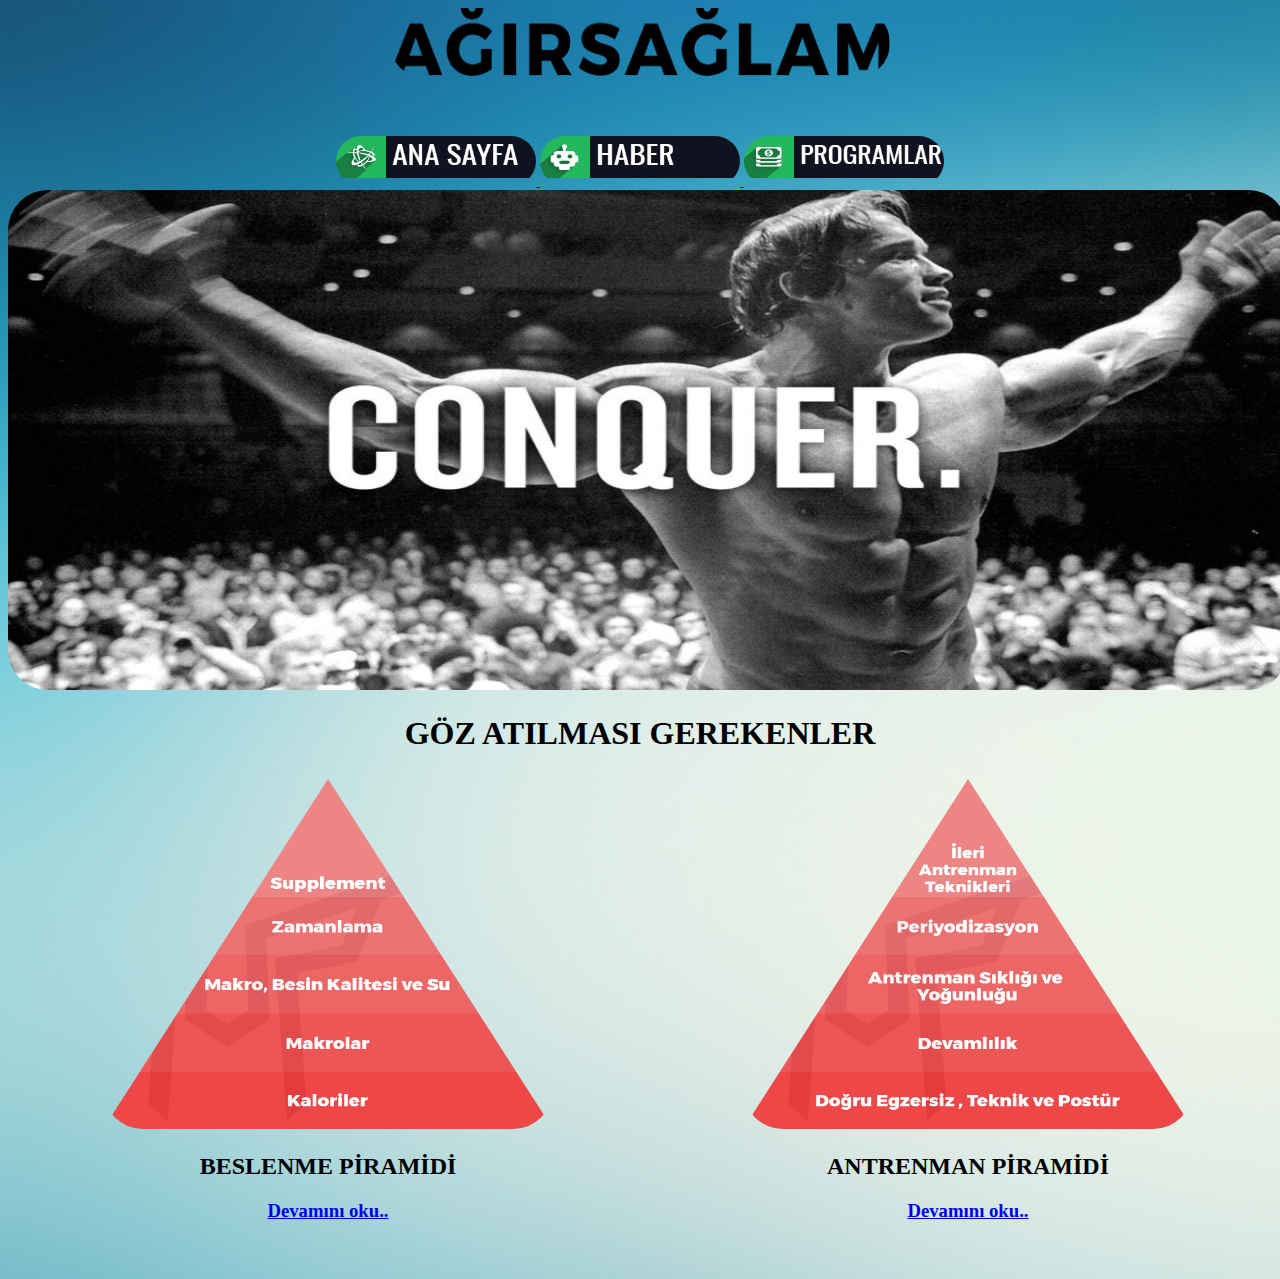
==== websayfam-master/index.html @ 81d2b4ec "Add files via upload" ====
﻿<!DOCTYPE html>
<html lang="tr">
	<head >
		<meta charset="UTF-8">
		<title>bigBiceps</title>
		<link rel="stylesheet" type="text/css" href="style.css">
		<style>
	img{ border:5px -webkit-border-radius:20px; -moz-border-radius:20px; border-radius:40px;}
</style>
	</head>
	<body background="resim/arkaplan.jpg">
	<center>
		<img src="resim/logo.png" width="500" height="70" alt="resim/image.jpg" />
 <br><br> <br><br>

	<center>

			<a href="index.html">
 			<img border="0" src="resim/button1.png" width="200px" height="50px">
 		</a>
 			<a href="haber.html">
 			<img border="0" src="resim/button2.png"  width="200px" height="50px">
 			</a>
 			<a href="ant.html">
 			<img border="0" src="resim/button3.png"  width="200px" height="50px">
 			</a>
	</center>

 
<img src="resim/resim.jpg" width="1280" height="500">
		<center><font color="black" face="tahoma">	<h1>GÖZ ATILMASI GEREKENLER</h1></font></center>
<div class="altkisim">
		<div class="asagisol">
			<img src="resim/piramit1.png" width="450" height="350" alt="Beslenme Piramidi">
			<font color="black" face="tahoma"><h2>BESLENME PİRAMİDİ</h2></font>
			<a href="devaminioku2.html" ><h3>Devamını oku..</h3></a>
		</div>
		<div class="asagisag">
			<img src="resim/piramit2.png" width="450" height="350" alt="Antrenman">
			<font color="black" face="tahoma"><h2>ANTRENMAN PİRAMİDİ</h2>
			</font>
			<a href="devaminioku.html"><h3>Devamını oku..</h3></a> 
        </div>

</div>


	</body>
</html>
---- websayfam-master/style.css ----
.altkisim 
{ 
	height: 500x; 
	width: 1280px; 
}
.asagisol 
{ 
	border-radius: 30px;
	margin-top: 5px;
	height: 500px;  
	width: 640px; 
	float:left;
	background-image: arkaplan;

}
.asagisag 
{ 
	border-radius: 50px;
	margin-top: 5px;
   	height: 500px;
  	width: 640px;
    float:right;
    background-image: arkaplan;

}
.paragraf1
{
	width: 1400px;
	height: 250px;
	text-align: center;
	border-radius: 20px;
  margin: 15px;

}
.paragraf2
{
	width: 1300px;
	height: 350px;
	text-align: center;
	border-radius: 20px;
  margin: 15px;
	
}
.paragraf3
{
	width: 1150px;
	height: 250px;
	text-align: center;
	border-radius: 20px;
  margin: 15px;

}
  .sayfa
{
    width: 700px;
    margin: 0 auto;
}
.sliderKonum
{
    align:center;
    width: 200px;
    height: 400px;
    overflow: hidden;
}
.img-1{left: 0px;}
.img-2{left: 500px;}
.img-3{left: 500px;}
.sliderKonum > 
.slider
{
      position: absolute;
      left:0px;
      width: 2800px;
      height: 400px;
      -webkit-animation-duration: 10s;
      -webkit-animation-name: sliders;
      -webkit-animation-iteration-count:infinite;
      -moz-animation-duration: 10s;
      -moz-animation-name: sliders;
      -moz-animation-iteration-count:infinite;
      -ms-animation-duration: 10s;
      -ms-animation-name: sliders;
      -ms-animation-iteration-count:infinite;
      animation-duration: 10s;
      animation-iteration-count:infinite;
}
      @-webkit-keyframes sliders
{
      0% {left:0px;}
      10% {left:0px;}
      20% {left:-700px;}
      30% {left:-700px;}
      40% {left:-1400px;}
      50% {left:-1400px;}
}
    @-moz-keyframes slider
{
      0% {left:0px;}
      10% {left:0px;}
      20% {left:-700px;}
      30% {left:-700px;}
      40% {left:-1400px;}
      50% {left:-1400px;}
}
    @-ms-keyframes sliders 
{
      0% {left:0px;}
      10% {left:0px;}
      20% {left:-700px;}
      30% {left:-700px;}
      40% {left:-1400px;}
      50% {left:-1400px;}
}
    @keyframes sliders
{
      0% {left:0px;}
      10% {left:0px;}
      20% {left:-700px;}
      30% {left:-700px;}
      40% {left:-1400px;}
      50% {left:-1400px;}
}
.haber1
{
    border-radius: 50px;
    height: 800px;
    width: 860px;
    float: left;
    text-align: justify;
    margin: 25px;
    padding: 10px;

}
.haber2
{
    border-radius: 50px;
    height: 800px;
    width: 860px;
    float:right;
    text-align: justify;
    margin: 25px;
    padding: 10px;
}
.haber3
{
    border-radius: 50px;
    height: 700px;
    width: 860px;
    text-align: justify;
    margin: 25px;
    padding: 10px;
}
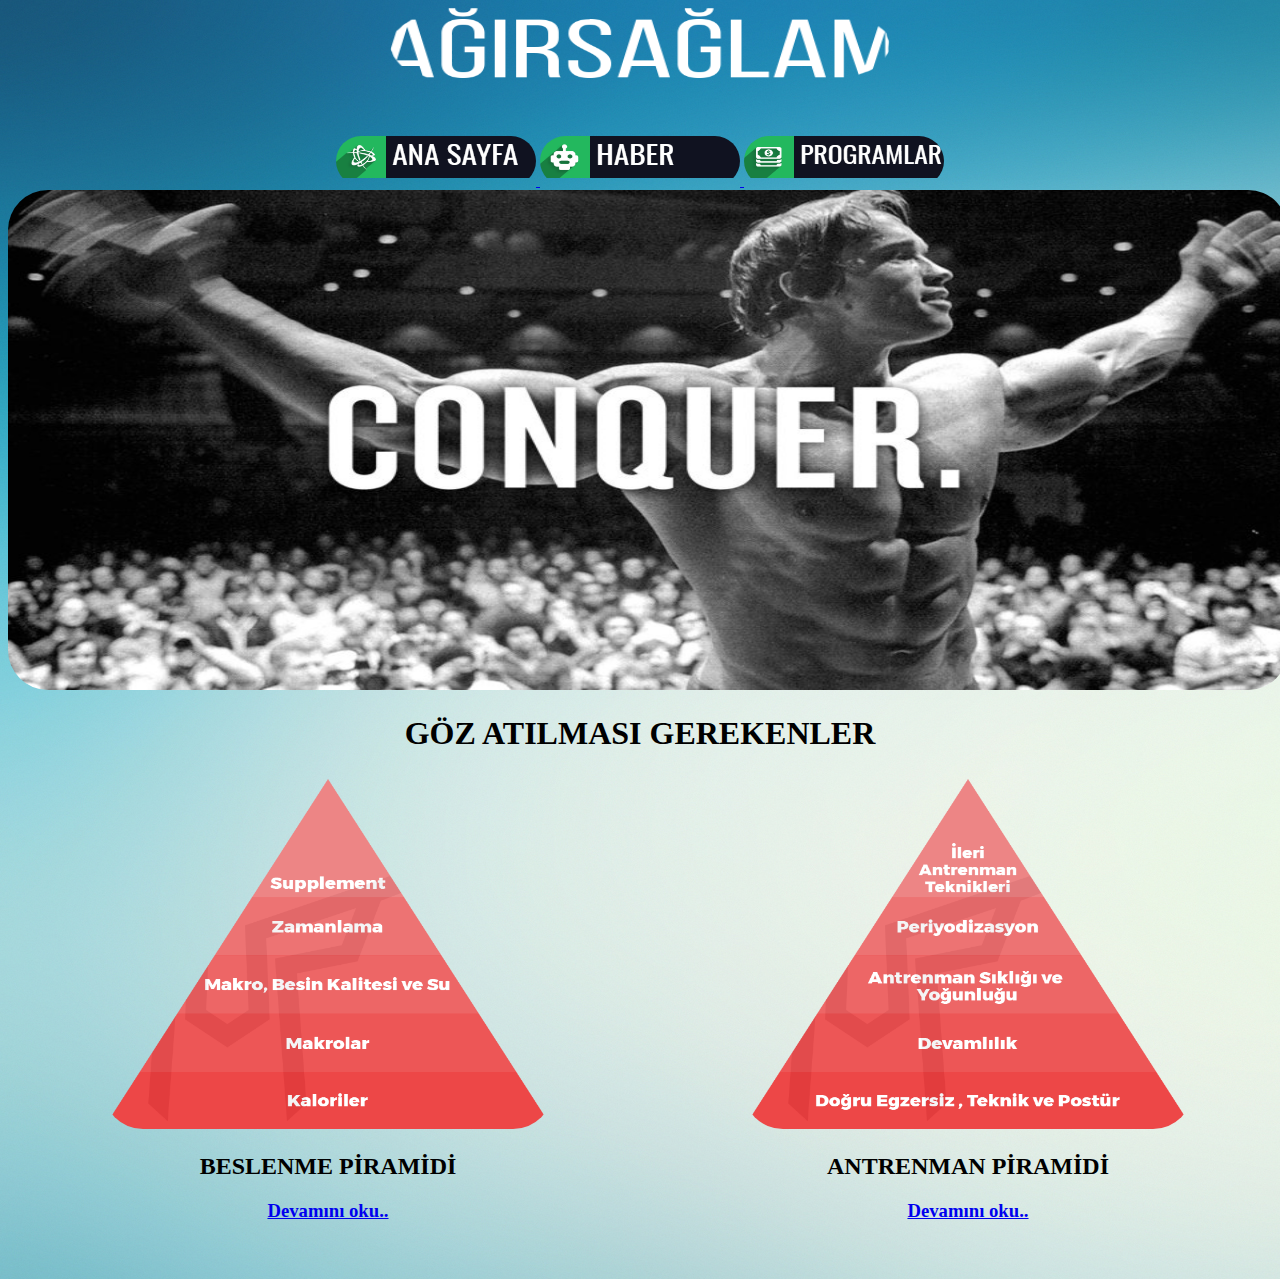
==== commit 6c3f0a21: "Add files via upload" ====
--- a/websayfam-master/index.html
+++ b/websayfam-master/index.html
@@ -5,10 +5,20 @@
 		<title>bigBiceps</title>
 		<link rel="stylesheet" type="text/css" href="style.css">
 		<style>
+		body
+		{
+			cursor: url(resim/charmander.cur), auto;
+		}
+		.url {cursor: url(charmander.cur),auto;}
 	img{ border:5px -webkit-border-radius:20px; -moz-border-radius:20px; border-radius:40px;}
 </style>
 	</head>
-	<body background="resim/arkaplan.jpg">
+	
+		<body background="resim/arkaplan.jpg" >
+
+
+			
+	<div class="ana">
 	<center>
 		<img src="resim/logo.png" width="500" height="70" alt="resim/image.jpg" />
  <br><br> <br><br>
@@ -44,6 +54,8 @@
 
 </div>
 
-
+	</div>
 	</body>
+	
+	
 </html>--- a/websayfam-master/style.css
+++ b/websayfam-master/style.css
@@ -1,3 +1,4 @@
+
 .altkisim 
 { 
 	height: 500x; 
@@ -23,24 +24,60 @@
     background-image: arkaplan;
 
 }
-.paragraf1
+/*.paragraf1
 {
 	width: 1400px;
 	height: 250px;
 	text-align: center;
 	border-radius: 20px;
   margin: 15px;
-
-}
-.paragraf2
+  font-family: monospace;
+  font-weight: bold;
+
+}
+*/
+.paragraf1
+{
+border-radius: 36px;
+  background-image: -moz-linear-gradient( 90deg, rgb(0,176,255) 0%, rgb(0,135,255) 100%);
+  background-image: -webkit-linear-gradient( 90deg, rgb(0,176,255) 0%, rgb(0,135,255) 100%);
+  background-image: -ms-linear-gradient( 90deg, rgb(0,176,255) 0%, rgb(0,135,255) 100%);
+  box-shadow: 0px 20px 46.5px 3.5px rgba(0, 0, 0, 0.5),inset 0px 1px 68.68px 32.32px rgba(0, 0, 0, 0.13);
+  position: center;
+  left: 93px;
+  top: 1800px;
+  width: 1300px;
+  height: 200px;
+  z-index: 3;
+}
+  
+/*.paragraf2
 {
 	width: 1300px;
 	height: 350px;
 	text-align: center;
 	border-radius: 20px;
   margin: 15px;
+  font-family: monospace;
+  font-weight: bold;
 	
 }
+*/
+.paragraf2
+{
+border-radius: 36px;
+  background-image: -moz-linear-gradient( 90deg, rgb(0,176,255) 0%, rgb(0,135,255) 100%);
+  background-image: -webkit-linear-gradient( 90deg, rgb(0,176,255) 0%, rgb(0,135,255) 100%);
+  background-image: -ms-linear-gradient( 90deg, rgb(0,176,255) 0%, rgb(0,135,255) 100%);
+  box-shadow: 0px 20px 46.5px 3.5px rgba(0, 0, 0, 0.5),inset 0px 1px 68.68px 32.32px rgba(0, 0, 0, 0.13);
+  position: center;
+  left: 93px;
+  top: 1800px;
+  width: 1600px;
+  height: 350px;
+  z-index: 3;
+}
+/*
 .paragraf3
 {
 	width: 1150px;
@@ -48,12 +85,30 @@
 	text-align: center;
 	border-radius: 20px;
   margin: 15px;
-
+  font-family: monospace;
+  font-weight: bold;
+
+}
+*/
+.paragraf3
+{
+border-radius: 36px;
+  background-image: -moz-linear-gradient( 90deg, rgb(0,176,255) 0%, rgb(0,135,255) 100%);
+  background-image: -webkit-linear-gradient( 90deg, rgb(0,176,255) 0%, rgb(0,135,255) 100%);
+  background-image: -ms-linear-gradient( 90deg, rgb(0,176,255) 0%, rgb(0,135,255) 100%);
+  box-shadow: 0px 20px 46.5px 3.5px rgba(0, 0, 0, 0.5),inset 0px 1px 68.68px 32.32px rgba(0, 0, 0, 0.13);
+  position: center;
+  left: 93px;
+  top: 1800px;
+  width: 1300px;
+  height: 400px;
+  z-index: 3;
 }
   .sayfa
 {
     width: 700px;
     margin: 0 auto;
+
 }
 .sliderKonum
 {
@@ -120,7 +175,7 @@
       40% {left:-1400px;}
       50% {left:-1400px;}
 }
-.haber1
+/*.haber1
 {
     border-radius: 50px;
     height: 800px;
@@ -129,9 +184,24 @@
     text-align: justify;
     margin: 25px;
     padding: 10px;
-
-}
-.haber2
+}
+*/
+.haber1 
+{
+  border-radius: 36px;
+  background-image: -moz-linear-gradient( 90deg, rgb(0,176,255) 0%, rgb(0,135,255) 100%);
+  background-image: -webkit-linear-gradient( 90deg, rgb(0,176,255) 0%, rgb(0,135,255) 100%);
+  background-image: -ms-linear-gradient( 90deg, rgb(0,176,255) 0%, rgb(0,135,255) 100%);
+  box-shadow: 0px 20px 46.5px 3.5px rgba(0, 0, 0, 0.5),inset 0px 1px 68.68px 32.32px rgba(0, 0, 0, 0.13);
+  position: absolute;
+  left: 60px;
+  top: 800px;
+  width: 860px;
+  height: 800px;
+  z-index: 3;
+
+}
+/*.haber2
 {
     border-radius: 50px;
     height: 800px;
@@ -141,7 +211,23 @@
     margin: 25px;
     padding: 10px;
 }
-.haber3
+*/
+.haber2
+{
+  border-radius: 36px;
+  background-image: -moz-linear-gradient( 90deg, rgb(0,176,255) 0%, rgb(0,135,255) 100%);
+  background-image: -webkit-linear-gradient( 90deg, rgb(0,176,255) 0%, rgb(0,135,255) 100%);
+  background-image: -ms-linear-gradient( 90deg, rgb(0,176,255) 0%, rgb(0,135,255) 100%);
+  box-shadow: 0px 20px 46.5px 3.5px rgba(0, 0, 0, 0.5),inset 0px 1px 68.68px 32.32px rgba(0, 0, 0, 0.13);
+  position: absolute;
+  right:60px;
+  top: 800px;
+  width: 860px;
+  height: 800px;
+  z-index: 3;
+
+}
+/*.haber3
 {
     border-radius: 50px;
     height: 700px;
@@ -149,4 +235,31 @@
     text-align: justify;
     margin: 25px;
     padding: 10px;
+}
+*/
+.haber3
+{
+  border-radius: 36px;
+  background-image: -moz-linear-gradient( 90deg, rgb(0,176,255) 0%, rgb(0,135,255) 100%);
+  background-image: -webkit-linear-gradient( 90deg, rgb(0,176,255) 0%, rgb(0,135,255) 100%);
+  background-image: -ms-linear-gradient( 90deg, rgb(0,176,255) 0%, rgb(0,135,255) 100%);
+  box-shadow: 0px 20px 46.5px 3.5px rgba(0, 0, 0, 0.5),inset 0px 1px 68.68px 32.32px rgba(0, 0, 0, 0.13);
+  position: center;
+  left: 93px;
+  top: 1800px;
+  width: 860px;
+  height: 600px;
+  z-index: 3;
+
+}
+.program1
+{
+  float:left;
+}
+.arkaplan
+{
+  background-image: -moz-linear-gradient( 90deg, rgb(255,0,0) 0%, rgb(145,0,0) 100%);
+  background-image: -webkit-linear-gradient( 90deg, rgb(255,0,0) 0%, rgb(145,0,0) 100%);
+  background-image: -ms-linear-gradient( 90deg, rgb(255,0,0) 0%, rgb(145,0,0) 100%);
+  height: 2300px;
 }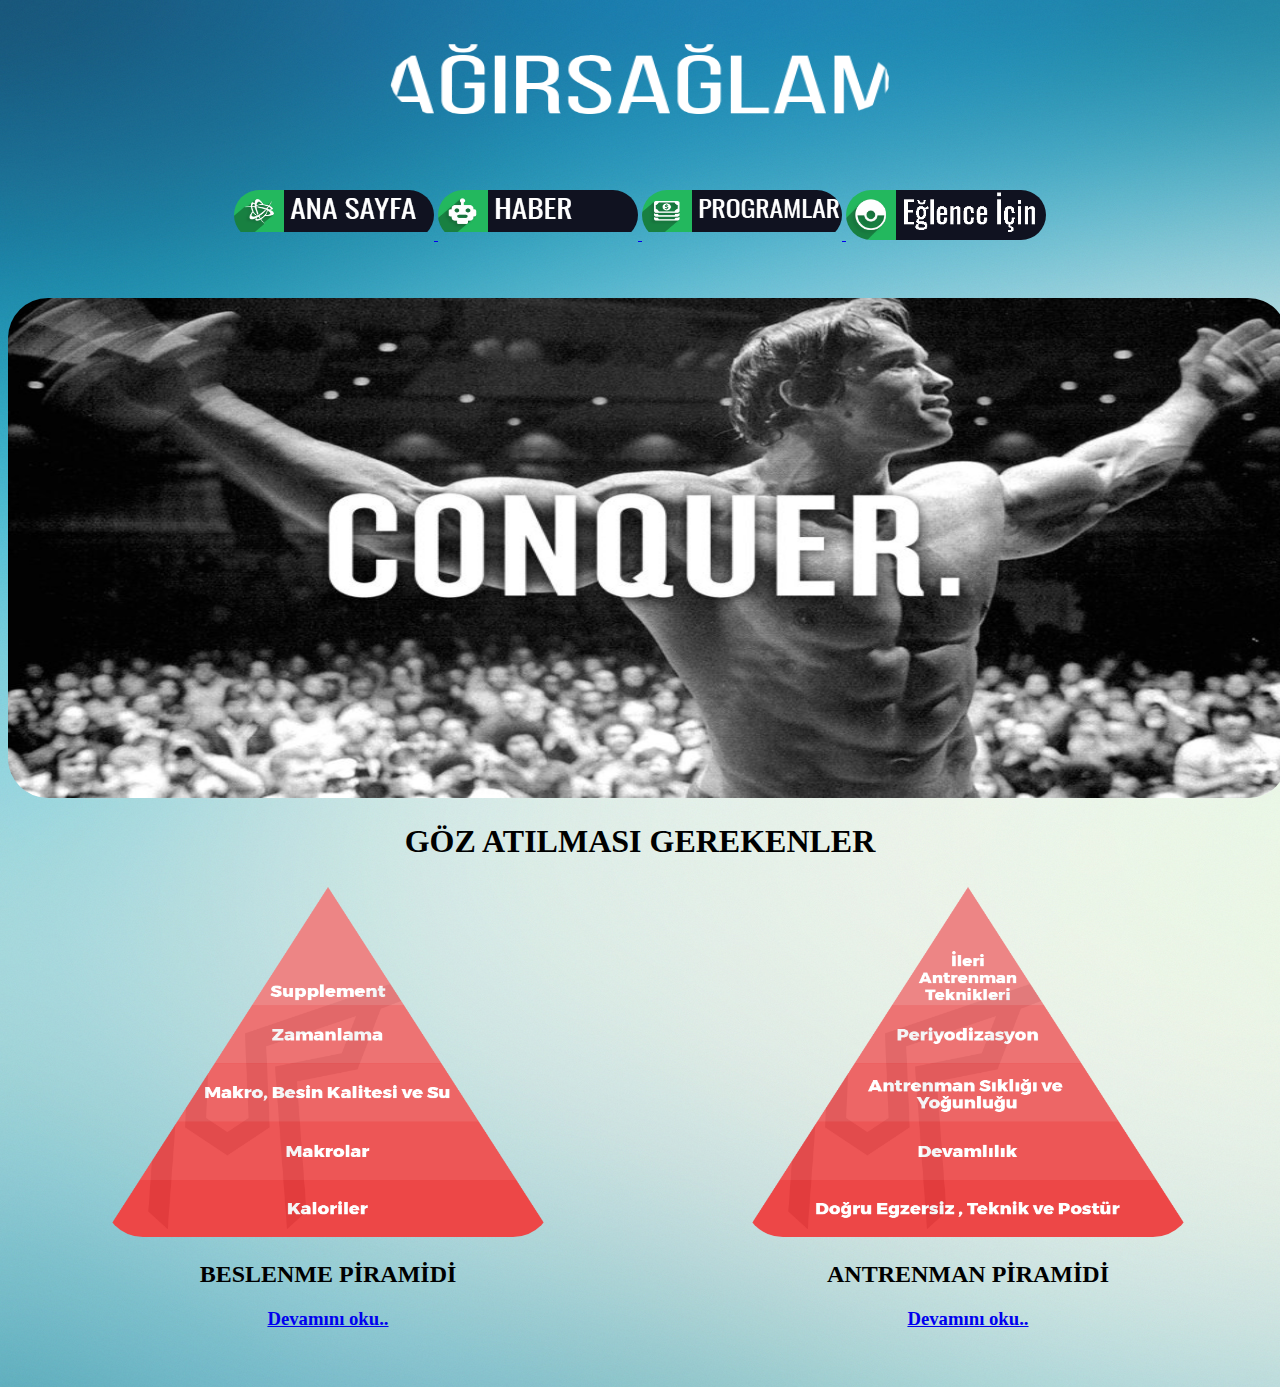
==== commit 1778a6d8: "Add files via upload" ====
--- a/websayfam-master/index.html
+++ b/websayfam-master/index.html
@@ -11,32 +11,38 @@
 		}
 		.url {cursor: url(charmander.cur),auto;}
 	img{ border:5px -webkit-border-radius:20px; -moz-border-radius:20px; border-radius:40px;}
+
 </style>
 	</head>
 	
 		<body background="resim/arkaplan.jpg" >
+			<br><br>
 
 
 			
 	<div class="ana">
 	<center>
 		<img src="resim/logo.png" width="500" height="70" alt="resim/image.jpg" />
- <br><br> <br><br>
+ <br><br> <br><br><br>
 
 	<center>
 
 			<a href="index.html">
  			<img border="0" src="resim/button1.png" width="200px" height="50px">
- 		</a>
+ 		
  			<a href="haber.html">
  			<img border="0" src="resim/button2.png"  width="200px" height="50px">
  			</a>
  			<a href="ant.html">
  			<img border="0" src="resim/button3.png"  width="200px" height="50px">
  			</a>
+
+ 		<a href="zıplayantop.html">
+ 			<img border="0" src="resim/eglence.png" width="200px" height="50px">
+ 		</a>
 	</center>
 
- 
+ <br><br><br>
 <img src="resim/resim.jpg" width="1280" height="500">
 		<center><font color="black" face="tahoma">	<h1>GÖZ ATILMASI GEREKENLER</h1></font></center>
 <div class="altkisim">
@@ -55,6 +61,7 @@
 </div>
 
 	</div>
+
 	</body>
 	
 	
--- a/websayfam-master/style.css
+++ b/websayfam-master/style.css
@@ -262,4 +262,43 @@
   background-image: -webkit-linear-gradient( 90deg, rgb(255,0,0) 0%, rgb(145,0,0) 100%);
   background-image: -ms-linear-gradient( 90deg, rgb(255,0,0) 0%, rgb(145,0,0) 100%);
   height: 2300px;
-}+}
+.program2
+{
+  float: right;
+}
+.balls{
+    width:250px;
+    margin:0 auto;
+}
+.top {
+    width:400px;
+    height:400px;
+    border-radius:50%;
+    background-color:#ef8585;
+    display:inline-block;
+    position: relative;
+    -webkit-animation: ball 2s infinite alternate forwards; 
+    animation: ball 2s infinite alternate forwards;
+}
+.ball1{-webkit-animation-timing-function: cubic-bezier(0,0,1,1); }
+.ball2{-webkit-animation-timing-function: cubic-bezier(0.25,0.1,0.25,1); background-color:#85efee;}
+.ball3 {-webkit-animation-timing-function: cubic-bezier(0.42,0,1,1);
+background-color:#b4ef85;}
+.ball4 {-webkit-animation-timing-function: cubic-bezier(0,0,0.58,1); background-color:#f0ec7f;}
+
+/* Standard syntax */
+.ball1{animation-timing-function: cubic-bezier(0,0,1,1);}
+.ball2 {animation-timing-function: cubic-bezier(0.25,0.1,0.25,1);}
+.ball3{animation-timing-function: cubic-bezier(0.42,0,1,1);}
+.ball4 {animation-timing-function: cubic-bezier(0,0,0.58,1);}
+
+@-webkit-keyframes ball {
+    from {top: 0px;}
+    to {top: 350px;}
+}
+
+@keyframes ball {
+    from {top: 0px;}
+    to {top: 350px;}
+}
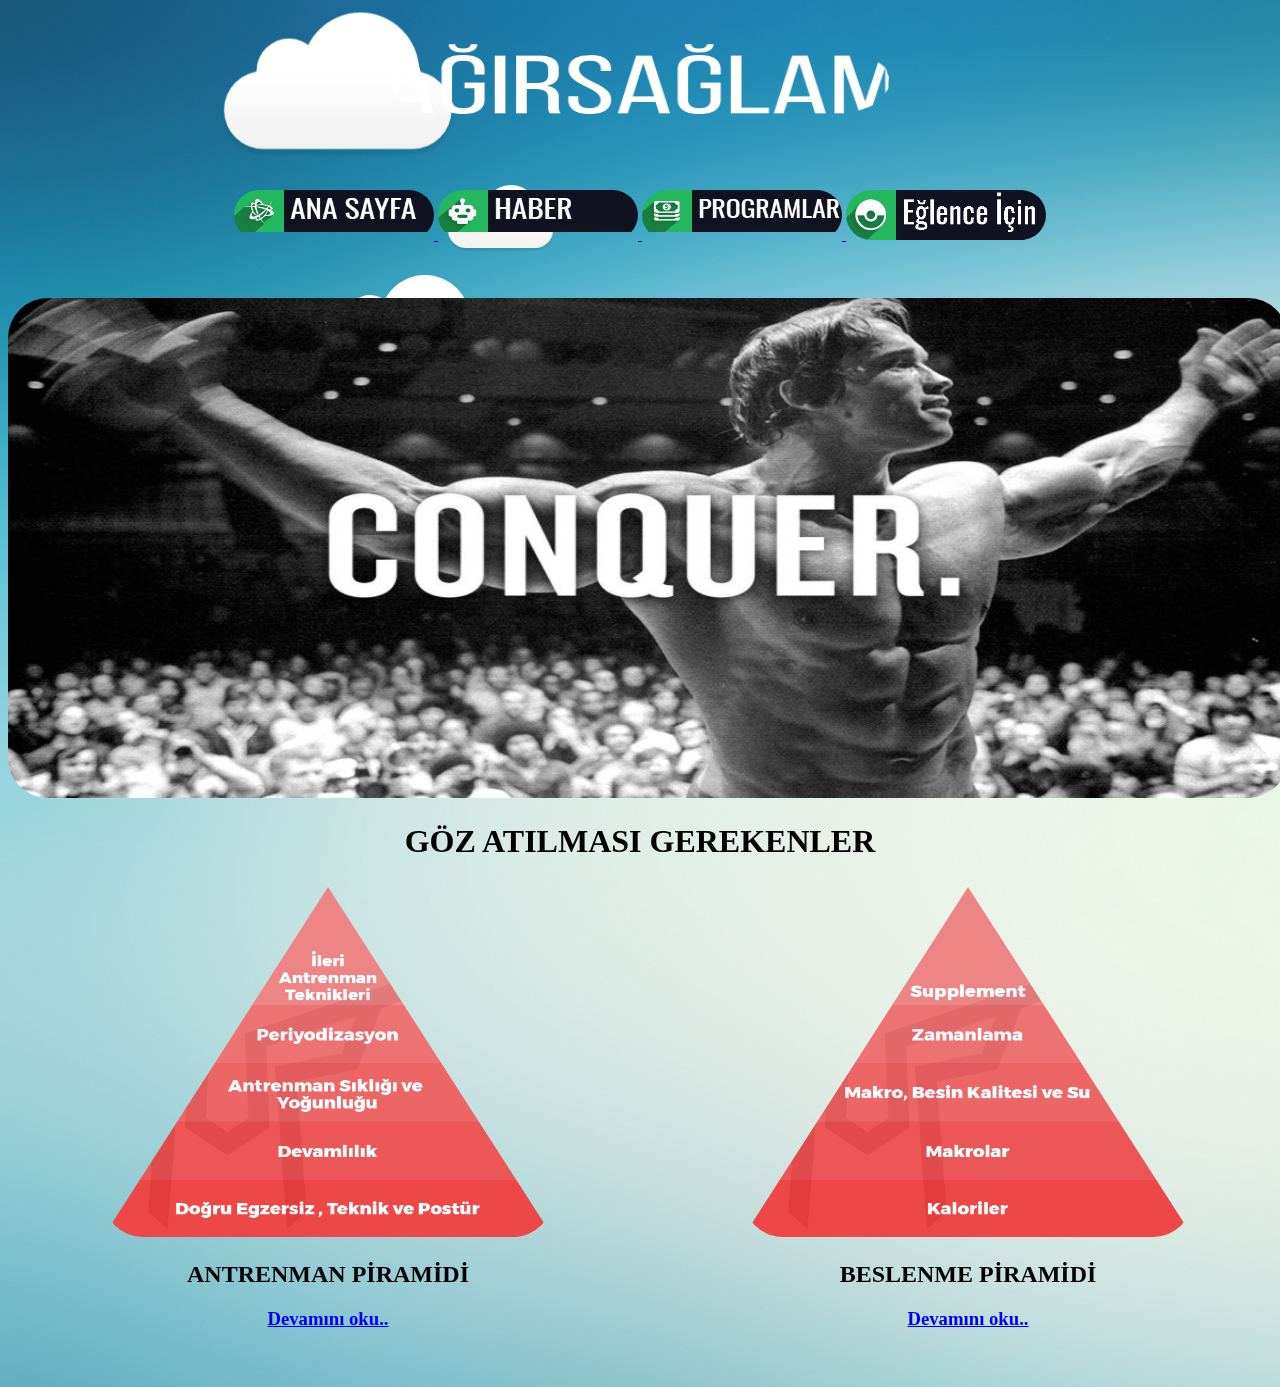
==== commit 6b678fef: "Add files via upload" ====
--- a/websayfam-master/index.html
+++ b/websayfam-master/index.html
@@ -17,8 +17,6 @@
 	
 		<body background="resim/arkaplan.jpg" >
 			<br><br>
-
-
 			
 	<div class="ana">
 	<center>
@@ -47,13 +45,13 @@
 		<center><font color="black" face="tahoma">	<h1>GÖZ ATILMASI GEREKENLER</h1></font></center>
 <div class="altkisim">
 		<div class="asagisol">
-			<img src="resim/piramit1.png" width="450" height="350" alt="Beslenme Piramidi">
-			<font color="black" face="tahoma"><h2>BESLENME PİRAMİDİ</h2></font>
+			<img src="resim/piramit2.png" width="450" height="350" alt="Beslenme Piramidi">
+			<font color="black" face="tahoma"><h2>ANTRENMAN PİRAMİDİ</h2></font>
 			<a href="devaminioku2.html" ><h3>Devamını oku..</h3></a>
 		</div>
 		<div class="asagisag">
-			<img src="resim/piramit2.png" width="450" height="350" alt="Antrenman">
-			<font color="black" face="tahoma"><h2>ANTRENMAN PİRAMİDİ</h2>
+			<img src="resim/piramit1.png" width="450" height="350" alt="Antrenman">
+			<font color="black" face="tahoma"><h2>BESLENME PİRAMİDİ</h2>
 			</font>
 			<a href="devaminioku.html"><h3>Devamını oku..</h3></a> 
         </div>
@@ -61,6 +59,28 @@
 </div>
 
 	</div>
+<div id="background-wrap">
+    <div class="x1">
+        <div class="cloud"></div>
+    </div>
+
+    <div class="x2">
+        <div class="cloud"></div>
+    </div>
+
+    <div class="x3">
+        <div class="cloud"></div>
+    </div>
+
+    <div class="x4">
+        <div class="cloud"></div>
+    </div>
+
+    <div class="x5">
+        <div class="cloud"></div>
+    </div>
+</div>
+
 
 	</body>
 	
--- a/websayfam-master/style.css
+++ b/websayfam-master/style.css
@@ -1,4 +1,4 @@
-
+              
 .altkisim 
 { 
 	height: 500x; 
@@ -47,8 +47,9 @@
   left: 93px;
   top: 1800px;
   width: 1300px;
-  height: 200px;
-  z-index: 3;
+  height: 150px;
+  z-index: 3;
+  padding: 2px;
 }
   
 /*.paragraf2
@@ -73,9 +74,10 @@
   position: center;
   left: 93px;
   top: 1800px;
-  width: 1600px;
-  height: 350px;
-  z-index: 3;
+  width: 1300px;
+  height: 300px;
+  z-index: 3;
+  padding: 2px;
 }
 /*
 .paragraf3
@@ -90,7 +92,7 @@
 
 }
 */
-.paragraf3
+.paragraf4
 {
 border-radius: 36px;
   background-image: -moz-linear-gradient( 90deg, rgb(0,176,255) 0%, rgb(0,135,255) 100%);
@@ -103,6 +105,7 @@
   width: 1300px;
   height: 400px;
   z-index: 3;
+  padding: 2px;
 }
   .sayfa
 {
@@ -199,6 +202,7 @@
   width: 860px;
   height: 800px;
   z-index: 3;
+  padding: 2px;
 
 }
 /*.haber2
@@ -225,6 +229,7 @@
   width: 860px;
   height: 800px;
   z-index: 3;
+  padding: 2px;
 
 }
 /*.haber3
@@ -250,7 +255,6 @@
   width: 860px;
   height: 600px;
   z-index: 3;
-
 }
 .program1
 {
@@ -302,3 +306,160 @@
     from {top: 0px;}
     to {top: 350px;}
 }
+
+--------------------------
+
+body {
+  background: #00b4ff;
+  color: #333;
+  font: 100% Arial, Sans Serif;
+  height: 100vh;
+  margin: 0;
+  padding: 0;
+  overflow-x: hidden;
+}
+
+#background-wrap {
+    bottom: 0;
+  left: 0;
+  padding-top: 50px;
+  position: fixed;
+  right: 0;
+  top: 0;
+  z-index: -1;
+}
+
+/* KEYFRAMES */
+
+@-webkit-keyframes animateCloud {
+    0% {
+        margin-left: -1000px;
+    }
+    100% {
+        margin-left: 100%;
+    }
+}
+
+@-moz-keyframes animateCloud {
+    0% {
+        margin-left: -1000px;
+    }
+    100% {
+        margin-left: 100%;
+    }
+}
+
+@keyframes animateCloud {
+    0% {
+        margin-left: -1000px;
+    }
+    100% {
+        margin-left: 100%;
+    }
+}
+
+/* ANIMATIONS */
+
+.x1 {
+  -webkit-animation: animateCloud 35s linear infinite;
+  -moz-animation: animateCloud 35s linear infinite;
+  animation: animateCloud 35s linear infinite;
+  
+  -webkit-transform: scale(0.65);
+  -moz-transform: scale(0.65);
+  transform: scale(0.65);
+}
+
+.x2 {
+  -webkit-animation: animateCloud 20s linear infinite;
+  -moz-animation: animateCloud 20s linear infinite;
+  animation: animateCloud 20s linear infinite;
+  
+  -webkit-transform: scale(0.3);
+  -moz-transform: scale(0.3);
+  transform: scale(0.3);
+}
+
+.x3 {
+  -webkit-animation: animateCloud 30s linear infinite;
+  -moz-animation: animateCloud 30s linear infinite;
+  animation: animateCloud 30s linear infinite;
+  
+  -webkit-transform: scale(0.5);
+  -moz-transform: scale(0.5);
+  transform: scale(0.5);
+}
+
+.x4 {
+  -webkit-animation: animateCloud 18s linear infinite;
+  -moz-animation: animateCloud 18s linear infinite;
+  animation: animateCloud 18s linear infinite;
+  
+  -webkit-transform: scale(0.4);
+  -moz-transform: scale(0.4);
+  transform: scale(0.4);
+}
+
+.x5 {
+  -webkit-animation: animateCloud 25s linear infinite;
+  -moz-animation: animateCloud 25s linear infinite;
+  animation: animateCloud 25s linear infinite;
+  
+  -webkit-transform: scale(0.55);
+  -moz-transform: scale(0.55);
+  transform: scale(0.55);
+}
+
+/* OBJECTS */
+
+.cloud {
+  background: #fff;
+  background: -moz-linear-gradient(top,  #fff 5%, #f1f1f1 100%);
+  background: -webkit-gradient(linear, left top, left bottom, color-stop(5%,#fff), color-stop(100%,#f1f1f1));
+  background: -webkit-linear-gradient(top,  #fff 5%,#f1f1f1 100%);
+  background: -o-linear-gradient(top,  #fff 5%,#f1f1f1 100%);
+  background: -ms-linear-gradient(top,  #fff 5%,#f1f1f1 100%);
+  background: linear-gradient(top,  #fff 5%,#f1f1f1 100%);
+  filter: progid:DXImageTransform.Microsoft.gradient( startColorstr='#fff', endColorstr='#f1f1f1',GradientType=0 );
+  
+  -webkit-border-radius: 100px;
+  -moz-border-radius: 100px;
+  border-radius: 100px;
+  
+  -webkit-box-shadow: 0 8px 5px rgba(0, 0, 0, 0.1);
+  -moz-box-shadow: 0 8px 5px rgba(0, 0, 0, 0.1);
+  box-shadow: 0 8px 5px rgba(0, 0, 0, 0.1);
+
+  height: 120px;
+  position: relative;
+  width: 350px;
+}
+
+.cloud:after, .cloud:before {
+    background: #fff;
+  content: '';
+  position: absolute;
+  z-indeX: -1;
+}
+
+.cloud:after {
+  -webkit-border-radius: 100px;
+  -moz-border-radius: 100px;
+  border-radius: 100px;
+
+  height: 100px;
+  left: 50px;
+  top: -50px;
+  width: 100px;
+}
+
+.cloud:before {
+  -webkit-border-radius: 200px;
+  -moz-border-radius: 200px;
+  border-radius: 200px;
+
+  width: 180px;
+  height: 180px;
+  right: 50px;
+  top: -90px;
+}
